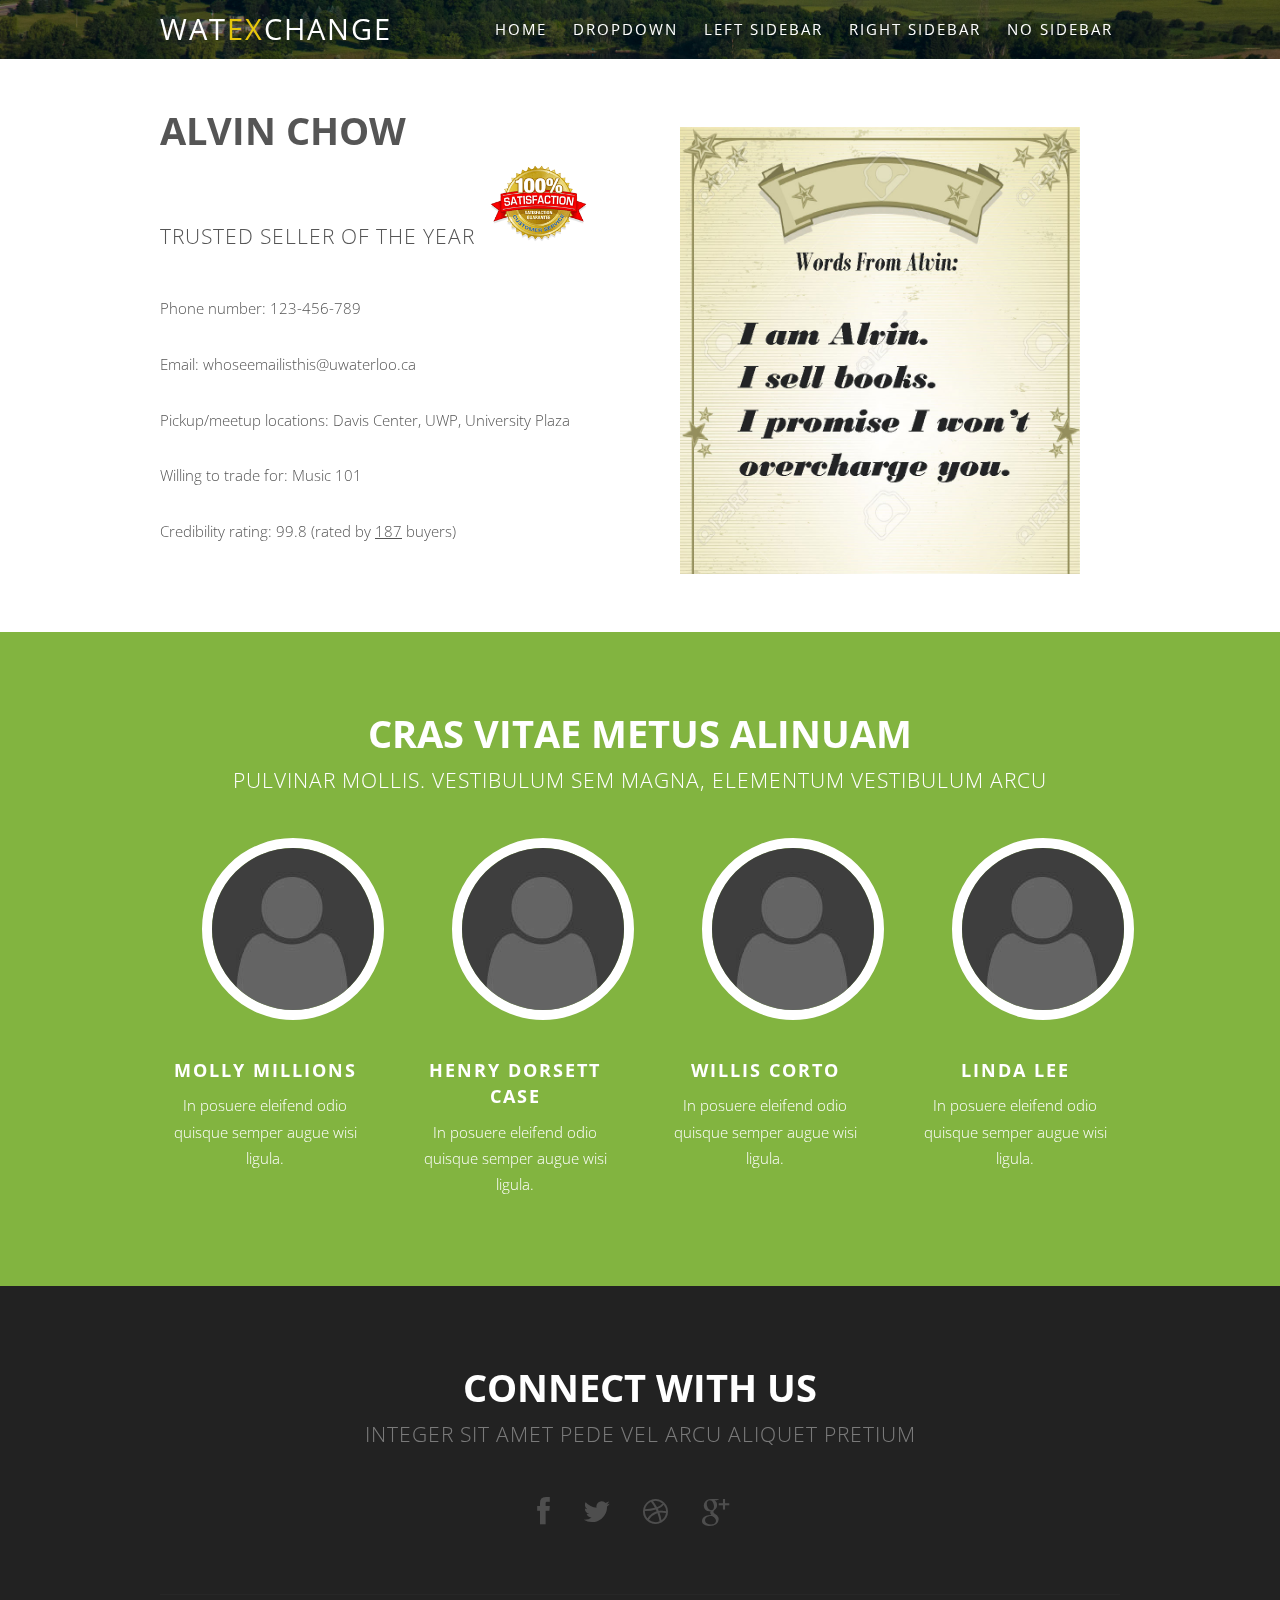
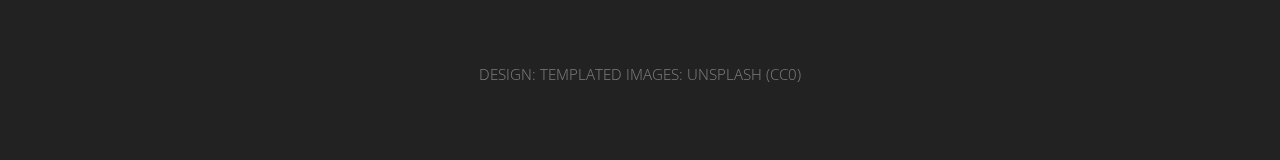
==== ENGL 119 Website v2/website/contact1.html @ 698bbdee "Add contact page and some styles" ====
<!DOCTYPE HTML>
<!--
	Solarize by TEMPLATED
	templated.co @templatedco
	Released for free under the Creative Commons Attribution 3.0 license (templated.co/license)
-->
<html>
	<head>
		<title>No Sidebar - Solarize by TEMPLATED</title>
		<meta http-equiv="content-type" content="text/html; charset=utf-8" />
		<meta name="description" content="" />
		<meta name="keywords" content="" />
		<!--[if lte IE 8]><script src="css/ie/html5shiv.js"></script><![endif]-->
		<script src="js/jquery.min.js"></script>
		<script src="js/jquery.dropotron.min.js"></script>
		<script src="js/skel.min.js"></script>
		<script src="js/skel-layers.min.js"></script>
		<script src="js/init.js"></script>
		<noscript>
			<link rel="stylesheet" href="css/skel.css" />
			<link rel="stylesheet" href="css/style.css" />
		</noscript>
		<!--[if lte IE 8]><link rel="stylesheet" href="css/ie/v8.css" /><![endif]-->
	</head>
	<body>

		<!-- Header Wrapper -->
			<div class="wrapper style1">
			
			<!-- Header -->
				<div id="header">
					<div class="container">
							
						<!-- Logo -->
							<h1><a href="#" id="logo">Wat<span style="color:#E7C70C">Ex</span>change</a></h1>
						
						<!-- Nav -->
							<nav id="nav">
								<ul>
									<li class="active"><a href="index.html">Home</a></li>
									<li>
										<a href="">Dropdown</a>
										<ul>
											<li><a href="#">Lorem ipsum dolor</a></li>
											<li><a href="#">Magna phasellus</a></li>
											<li><a href="#">Etiam dolore nisl</a></li>
											<li>
												<a href="">Phasellus consequat</a>
												<ul>
													<li><a href="#">Lorem ipsum dolor</a></li>
													<li><a href="#">Phasellus consequat</a></li>
													<li><a href="#">Magna phasellus</a></li>
													<li><a href="#">Etiam dolore nisl</a></li>
													<li><a href="#">Veroeros feugiat</a></li>
												</ul>
											</li>
											<li><a href="#">Veroeros feugiat</a></li>
										</ul>
									</li>
									<li><a href="left-sidebar.html">Left Sidebar</a></li>
									<li><a href="right-sidebar.html">Right Sidebar</a></li>
									<li><a href="no-sidebar.html">No Sidebar</a></li>
								</ul>
							</nav>
	
					</div>
				</div>
			</div>
		
		<!-- Main -->
			<div id="main" class="wrapper style4">

				<!-- Content -->
				<div id="content" class="container">
					<section class="seller-contact">
						<header class="major seller">
							<h2>Alvin Chow</h2>
							<span class="byline" style="display:inline">Trusted Seller of The Year</span>
                            <img src="images/trusted-logo.gif">
						</header>
						<p>Phone number: 123-456-789</p>
						<p>Email: whoseemailisthis@uwaterloo.ca</p>
						<p>Pickup/meetup locations: Davis Center, UWP, University Plaza</p>
                        <p>Willing to trade for: Music 101</p>
                        <p>Credibility rating: 99.8 (rated by <span style="text-decoration:underline">187</span> buyers)</p>             
                        <img id="alvins" src="images/alvin's_words.jpg" />       
					</section>
				</div>
			</div>
		
		<!-- Team -->
			<div class="wrapper style5">
				<section id="team" class="container">
					<header class="major">
						<h2>Cras vitae metus aliNuam</h2>
						<span class="byline">pulvinar mollis. Vestibulum sem magna, elementum vestibulum arcu</span>
					</header>
					<div class="row">
						<div class="3u">
							<a href="#" class="image"><img src="images/placeholder.png" alt=""></a>
							<h3>Molly Millions</h3>
							<p>In posuere eleifend odio quisque semper augue wisi ligula.</p>
						</div>
						<div class="3u">
							<a href="#" class="image"><img src="images/placeholder.png" alt=""></a>
							<h3>Henry Dorsett Case</h3>
							<p>In posuere eleifend odio quisque semper augue wisi ligula.</p>
						</div>
						<div class="3u">
							<a href="#" class="image"><img src="images/placeholder.png" alt=""></a>
							<h3>Willis Corto</h3>
							<p>In posuere eleifend odio quisque semper augue wisi ligula.</p>
						</div>
						<div class="3u">
							<a href="#" class="image"><img src="images/placeholder.png" alt=""></a>
							<h3>Linda Lee</h3>
							<p>In posuere eleifend odio quisque semper augue wisi ligula.</p>
						</div>
					</div>
				</section>
			</div>

	<!-- Footer -->
		<div id="footer">
			<section class="container">
				<header class="major">
					<h2>Connect with us</h2>
					<span class="byline">Integer sit amet pede vel arcu aliquet pretium</span>
				</header>
				<ul class="icons">
					<li class="active"><a href="#" class="fa fa-facebook"><span>Facebook</span></a></li>
					<li><a href="#" class="fa fa-twitter"><span>Twitter</span></a></li>
					<li><a href="#" class="fa fa-dribbble"><span>Pinterest</span></a></li>
					<li><a href="#" class="fa fa-google-plus"><span>Google+</span></a></li>
				</ul>
				<hr />
			</section>
			
			<!-- Copyright -->
				<div id="copyright">
					Design: <a href="http://templated.co">TEMPLATED</a> Images: <a href="http://unsplash.com">Unsplash</a> (<a href="http://unsplash.com/cc0">CC0</a>)
				</div>			
		</div>

	</body>
</html>
---- ENGL 119 Website v2/website/css/skel.css ----
/* Resets (http://meyerweb.com/eric/tools/css/reset/ | v2.0 | 20110126 | License: none (public domain)) */

	html,body,div,span,applet,object,iframe,h1,h2,h3,h4,h5,h6,p,blockquote,pre,a,abbr,acronym,address,big,cite,code,del,dfn,em,img,ins,kbd,q,s,samp,small,strike,strong,sub,sup,tt,var,b,u,i,center,dl,dt,dd,ol,ul,li,fieldset,form,label,legend,table,caption,tbody,tfoot,thead,tr,th,td,article,aside,canvas,details,embed,figure,figcaption,footer,header,hgroup,menu,nav,output,ruby,section,summary,time,mark,audio,video{margin:0;padding:0;border:0;font-size:100%;font:inherit;vertical-align:baseline;}article,aside,details,figcaption,figure,footer,header,hgroup,menu,nav,section{display:block;}body{line-height:1;}ol,ul{list-style:none;}blockquote,q{quotes:none;}blockquote:before,blockquote:after,q:before,q:after{content:'';content:none;}table{border-collapse:collapse;border-spacing:0;}body{-webkit-text-size-adjust:none}

/* Box Model */

	*, *:before, *:after {
		-moz-box-sizing: border-box;
		-webkit-box-sizing: border-box;
		box-sizing: border-box;
	}

/* Container */

	body {
		/* min-width: (containers) */
		min-width: 1200px;
	}

	.container {
		margin-left: auto;
		margin-right: auto;
		
		/* width: (containers) */
		width: 1200px;
	}

	/* Modifiers */
	
		.container.small {
			/* width: (containers) * 0.75; */
			width: 900px;
		}

		.container.big {
			width: 100%;

			/* max-width: (containers) * 1.25; */
			max-width: 1500px;

			/* min-width: (containers); */
			min-width: 1200px;
		}

/* Grid */

	.\31 2u { width: 100% }
	.\31 1u { width: 91.6666666667% }
	.\31 0u { width: 83.3333333333% }
	.\39 u { width: 75% }
	.\38 u { width: 66.6666666667% }
	.\37 u { width: 58.3333333333% }
	.\36 u { width: 50% }
	.\35 u { width: 41.6666666667% }
	.\34 u { width: 33.3333333333% }
	.\33 u { width: 25% }
	.\32 u { width: 16.6666666667% }
	.\31 u { width: 8.3333333333% }
	.\-11u { margin-left: 91.6666666667% }
	.\-10u { margin-left: 83.3333333333% }
	.\-9u { margin-left: 75% }
	.\-8u { margin-left: 66.6666666667% }
	.\-7u { margin-left: 58.3333333333% }
	.\-6u { margin-left: 50% }
	.\-5u { margin-left: 41.6666666667% }
	.\-4u { margin-left: 33.3333333333% }
	.\-3u { margin-left: 25% }
	.\-2u { margin-left: 16.6666666667% }
	.\-1u { margin-left: 8.3333333333% }

	/* Rows */

		.row > * {
			float: left;
		}

		.row:after {
			content: '';
			display: block;
			clear: both;
			height: 0;
		}

		.row:first-child > * {
			padding-top: 0 !important;
		}

		/* Normal */

			.row > * {
				/* padding-left: (gutters) */
				padding-left: 40px;
			}

			.row + .row > * {
				/* padding: (gutters) 0 0 (gutters) */
				padding: 40px 0 0 40px;
			}

			.row {
				/* margin-left: -(gutters) */
				margin-left: -40px;
			}

		/* Flush */

			.row.flush > * {
				padding-left: 0;
			}

			.row + .row.flush > * {
				padding: 0;
			}

			.row.flush {
				margin-left: 0;
			}

		/* Quarter */

			.row.quarter > * {
				/* padding-left: (gutters * 0.25) */
				padding-left: 10px;
			}

			.row + .row.quarter > * {
				/* padding: (gutters * 0.25) 0 0 (gutters * 0.25) */
				padding: 10px 0 0 10px;
			}

			.row.quarter {
				/* margin-left: -(gutters * 0.25) */
				margin-left: -10px;
			}

		/* Half */

			.row.half > * {
				/* padding-left: (gutters * 0.5) */
				padding-left: 20px;
			}

			.row + .row.half > * {
				/* padding: (gutters * 0.5) 0 0 (gutters * 0.5) */
				padding: 20px 0 0 20px;
			}

			.row.half {
				/* margin-left: -(gutters * 0.5) */
				margin-left: -20px;
			}

		/* One and (a) Half */

			.row.oneandhalf > * {
				/* padding-left: (gutters * 1.5) */
				padding-left: 60px;
			}

			.row + .row.oneandhalf > * {
				/* padding: (gutters * 1.5) 0 0 (gutters * 1.5) */
				padding: 60px 0 0 60px;
			}

			.row.oneandhalf {
				/* margin-left: -(gutters * 1.5) */
				margin-left: -60px;
			}

		/* Double */

			.row.double > * {
				/* padding-left: (gutters * 2) */
				padding-left: 80px;
			}

			.row + .row.double > * {
				/* padding: (gutters * 2) 0 0 (gutters * 2) */
				padding: 80px 0 0 80px;
			}

			.row.double {
				/* margin-left: -(gutters * 2) */
				margin-left: -80px;
			}
---- ENGL 119 Website v2/website/css/style.css ----
@import url("font-awesome.min.css");
@import url("http://fonts.googleapis.com/css?family=Open+Sans:300,400,600,700,800");

/*
	Solarize by TEMPLATED
	templated.co @templatedco
	Released for free under the Creative Commons Attribution 3.0 license (templated.co/license)
*/

/* Basic */

	body {
		background: #222222;
	}

		body.loading * {
			-moz-transition: none !important;
			-webkit-transition: none !important;
			-o-transition: none !important;
			-ms-transition: none !important;
			transition: none !important;
			-moz-animation: none !important;
			-webkit-animation: none !important;
			-o-animation: none !important;
			-ms-animation: none !important;
			animation: none !important;
		}

	body, input, select, textarea {
		color: #555555;
		font-family: 'Open Sans', sans-serif;
		font-size: 12pt;
		font-weight: 300;
		line-height: 1.65em;
	}

	a {
		color: #82b440;
		text-decoration: underline;
	}

	strong, b {
		font-weight: 700;
	}

	em, i {
		font-style: italic;
	}

	p, ul, ol, dl, table, blockquote {
		margin: 0 0 2em 0;
	}

	p {
		line-height: 1.8em;
	}

		p.medium {
			font-size: 1.4em;
		}

	h1, h2, h3, h4, h5, h6 {
		color: inherit;
		font-weight: 700;
	}

		h1 a, h2 a, h3 a, h4 a, h5 a, h6 a {
			color: inherit;
			text-decoration: none;
		}

	h2 {
		font-size: 1.5em;
	}

	h3 {
		font-size: 1.25em;
	}

	sub {
		font-size: 0.8em;
		position: relative;
		top: 0.5em;
	}

	sup {
		font-size: 0.8em;
		position: relative;
		top: -0.5em;
	}

	hr {
		border-top: solid 1px #82b440;
		border: 0;
		margin-bottom: 1.5em;
	}

	blockquote {
		border-left: solid 0.5em #82b440;
		font-style: italic;
		padding: 1em 0 1em 2em;
	}

	section.special, article.special {
		text-align: center;
	}

	header.major {
		padding-bottom: 3em;
		text-align: center;
		text-transform: uppercase;
	}

		header.major h2 {
			font-size: 2.6em;
			font-weight: 700;
		}

		header.major .byline {
			display: block;
			padding-top: 1em;
			letter-spacing: 1px;
			font-size: 1.4em;
		}

	footer > :last-child {
		margin-bottom: 0;
	}

	footer.major {
		padding-top: 3em;
	}

#search{
	display: inline-block;
	font-family: 'Open Sans', sans-serif;
	background-color: #CBE0E4;
	font-size: 20px;
	width:100px;
	margin: 15px;
	
}

#right-side{
	background-image:url("../images/vertical_divider.png");
	background-repeat:repeat-y;
	background-position:left;
}

.select{
	width: 40%;
	float: right;
}

#log-me-in{
	display:block;
	margin-left:auto;
	margin-right:auto;
	width:200px;
	background-color:white;
	border:#9FD400 solid 1px;
	text-decoration:none;
	color:#9FD400;
	-webkit-transition: background-color 1s, border 1s; /* Safari */
    transition: background-color 1s, border 1s;
}

#log-me-in:hover{
	background-color:#9FD400;
	color:white;
	border:transparent 1px solid;
}
.seller img{
	margin:10px;
	width:100px;
	height:80px;
	position:relative;
	top:10px;
}

#credibility-score{
	float:right;
	width:400px;
	font-size:40px;
	font-family:"Open Sans",sans-serif;
	font-color:green;
	font-weight:800;
}

.seller-contact{
	position:relative;
	overflow:hidden;
}
#guide{
	float:left;
	margin-right:10px;
	border: #CFCAB8 solid 1px;
}

#alvins{
	width:400px;
	height:600px;
	position:absolute;
	top:10px;
	right:40px;
}

#search-results{
	display:table;
	vertical-align:top;
	border-spacing:20px;
}

#row1,#row2{
	display:table-row;
}

.textbook,.descript{
	display:table-cell;
	vertical-align:top;
}

.textbook img{
	width:150px;
	height:200px;
}

.contact{
	width:120px;
	padding:10px;
	text-align:center;
	background-color:#92C949;
	border-radius:5px;
}

.contact a{
	text-decoration:none;
	color:white;
	display:block;
}

.contact:hover{
	background-color:#45BE65;
}


/* Form */

	input[type="text"],
	input[type="password"],
	input[type="email"],
	textarea {
		-moz-appearance: none;
		-webkit-appearance: none;
		-o-appearance: none;
		-ms-appearance: none;
		appearance: none;
		background-color: #B9C68D !important;
		border: solid 1px #82b440;
		color: inherit;
		display: block;
		outline: 0;
		padding: 0.75em;
		text-decoration: none;
		width: 100%;
	}
	
	#only{
		width:60%;
		display: inline;
	}
	
	

		input[type="text"]:focus,
		input[type="password"]:focus,
		input[type="email"]:focus,
		textarea:focus {
			border-color: #82b440;
		}

	input[type="text"],
	input[type="password"],
	input[type="email"] {
		line-height: 1em;
	}

	::-webkit-input-placeholder {
		color: inherit;
		opacity: 0.5;
		position: relative;
		top: 3px;
	}

	:-moz-placeholder {
		color: inherit;
		opacity: 0.5;
	}

	::-moz-placeholder {
		color: inherit;
		opacity: 0.5;
	}

	:-ms-input-placeholder {
		color: inherit;
		opacity: 0.5;
	}

	.formerize-placeholder {
		color: rgba(85, 85, 85, 0.5) !important;
	}

/* Image */

	.image {
		border: 0;
		position: relative;
	}

		.image.fit {
			display: block;
		}

			.image.fit img {
				display: block;
				width: 100%;
			}

		.image.feature {
			display: block;
			margin: 0 0 2em 0;
		}

			.image.feature img {
				display: block;
				width: 100%;
			}

/* Icon */

	.icon {
		position: relative;
	}

		.icon:before {
			content: "";
			-moz-osx-font-smoothing: grayscale;
			-webkit-font-smoothing: antialiased;
			font-family: FontAwesome;
			font-style: normal;
			font-weight: normal;
			text-transform: none !important;
		}

		.icon > .label {
			display: none;
		}

/* Lists */

	ol.default {
		list-style: decimal;
		padding-left: 1.25em;
	}

		ol.default li {
			padding-left: 0.25em;
		}

	ul.default {
		margin: 0;
		padding: 0;
		list-style: none;
	}

		ul.default li {
			padding: 0.40em 0em;
		}

	ul.icons {
		cursor: default;
		padding-bottom: 2em;
	}

		ul.icons li {
			display: inline-block;
			line-height: 1em;
			padding: 0.5em 1em;
		}

			ul.icons li:first-child {
				padding-left: 0;
			}

			ul.icons li span {
				display: none;
			}

			ul.icons li a {
				text-decoration: none;
				font-size: 2em;
				color: inherit;
				opacity: 0.2;
				-moz-transition: all 0.35s ease-in-out;
				-webkit-transition: all 0.35s ease-in-out;
				-o-transition: all 0.35s ease-in-out;
				-ms-transition: all 0.35s ease-in-out;
				transition: all 0.35s ease-in-out;
			}

			ul.icons li a:hover {
				color: inherit;
				opacity: 1;
			}

	ul.actions {
		cursor: default;
	}

		ul.actions:last-child {
			margin-bottom: 0;
		}

		ul.actions li {
			display: inline-block;
			padding: 0 0 0 1.5em;
		}

			ul.actions li:first-child {
				padding: 0;
			}

		ul.actions.vertical li {
			display: block;
			padding: 1.5em 0 0 0;
		}

			ul.actions.vertical li:first-child {
				padding: 0;
			}

	ul.special-icons {
		margin: 0em;
		padding: 0em;
	}

		ul.special-icons > li {
			position: relative;
			padding: 0.50em 0em 0.50em 0em;
		}

		ul.special-icons > li:before {
			position: absolute;
			left: 0;
			top: 2em;
			display: block;
			background: none;
			font-size: 2em;
			border-radius: 5px;
		}

		ul.special-icons > li:first-child {
			border-top: none;
		}

		ul.special-icons h3 {
			margin-bottom: 0.80em;
			line-height: 2em;
			text-transform: uppercase;
			font-weight: 700;
			font-size: 1.2em;
		}

		ul.special-icons span {
			line-height: 190%;
		}

		ul.special-icons .fa {
			float: left;
			display: inline-block;
			padding-right: 1em;
			font-size: 1.4em;
			color: #82b440;
		}

		ul.special-icons p {
			padding-left: 2.7em;
		}

/* Tables */

	table {
		width: 100%;
	}

		table.default {
			width: 100%;
		}

			table.default tbody tr {
				border-bottom: solid 1px #82b440;
			}

			table.default td {
				padding: 0.5em 1em 0.5em 1em;
			}

			table.default th {
				font-weight: 700;
				padding: 0.5em 1em 0.5em 1em;
				text-align: left;
			}

			table.default thead {
				background: #555555;
				color: #fff;
			}

/* Button */

	input[type="submit"],
	input[type="reset"],
	input[type="button"],
	.button {
		-moz-appearance: none;
		-webkit-appearance: none;
		-o-appearance: none;
		-ms-appearance: none;
		appearance: none;
		background: none;
		border-radius: none;
		border: 2px solid;
		border-color: #82b440;
		color: #82b440;
		cursor: pointer;
		display: inline-block;
		padding: 0.90em 1.2em;
		letter-spacing: 1px;
		text-align: center;
		text-decoration: none;
		text-transform: uppercase;
		font-size: 1.4em;
		-moz-transition: all 0.35s ease-in-out;
		-webkit-transition: all 0.35s ease-in-out;
		-o-transition: all 0.35s ease-in-out;
		-ms-transition: all 0.35s ease-in-out;
		transition: all 0.35s ease-in-out;
	}

		input[type="submit"]:hover,
		input[type="reset"]:hover,
		input[type="button"]:hover,
		.button:hover {
			background: #82b440;
			color: white;
		}

		input[type="submit"].alt,
		input[type="reset"].alt,
		input[type="button"].alt,
		.button.alt {
			border-color: inherit;
			color: inherit;
		}

			input[type="submit"].alt:hover,
			input[type="reset"].alt:hover,
			input[type="button"].alt:hover,
			.button.alt:hover {
				background: white;
				color: #82b440;
			}

		input[type="submit"].fit,
		input[type="reset"].fit,
		input[type="button"].fit,
		.button.fit {
			width: 100%;
		}

		input[type="submit"].small,
		input[type="reset"].small,
		input[type="button"].small,
		.button.small {
			font-size: 0.8em;
		}

/* Wrapper */

	.wrapper {
		padding: 6em 0em 4em 0em;
	}

		.wrapper.style1 {
			padding: 0em;
			background: #222222 url(../images/banner.jpg) no-repeat;
			background-size: cover;
		}

		.wrapper.style2 {
			background: #f2f2f2;
		}

			.wrapper.style2 .major {
				text-align: left !important;
			}

				.wrapper.style2 .major h2 {
					display: block;
					margin-bottom: 0.70em;
					letter-spacing: 1px;
					line-height: 1.4em;
					text-transform: uppercase;
					font-size: 1.8em;
					font-weight: 400;
				}

				.wrapper.style2 .major .byline {
					letter-spacing: normal;
					line-height: 1.6em;
					text-transform: capitalize;
					font-size: 1.4em;
				}

			.wrapper.style2 h3 {
				display: block;
				margin-bottom: 1em;
				letter-spacing: 1px;
				line-height: 1.4em;
				text-transform: uppercase;
				font-size: 1.6em;
				font-weight: 400;
			}

		.wrapper.style3 {
			padding-bottom: 6em;
			background: #82b440;
			text-align: center;
			color: white;
		}

			.wrapper.style3 .container {
				padding-left: 6em;
				padding-right: 6em;
			}

			.wrapper.style3 p {
				font-size: 1.6em;
			}

		.wrapper.style4 {
			background: white;
		}

		.wrapper.style5 {
			background: #82b440;
			text-align: center;
			color: white;
		}

			.wrapper.style5 .image {
				display: block;
				width: 60%;
				margin: 0em auto 2em auto;
			}

				.wrapper.style5 .image img {
					border-radius: 50%;
					border: 10px solid;
					border-color: white;
				}

/* Header */

	#header {
		color: white;
		height: 4em;
		background: rgba(0, 0, 0, 0.5);
	}

		#header .container {
			position: relative;
		}

	.homepage #logo {
		display: none;
	}

	.homepage #nav {
		position: static;
		right: none;
		text-align: center;
	}

	#logo {
		line-height: 2em;
		letter-spacing: 2px;
		text-transform: uppercase;
		font-size: 2em;
		font-weight: 400;
	}

		#logo h1 {
			display: inline-block;
			margin: 0;
			padding: 0;
		}

		#logo a {
			color: inherit;
		}

	#nav {
		position: absolute;
		top: 0;
		right: 0;
	}

		#nav > ul {
			margin: 0;
		}

			#nav > ul > li {
				border-radius: 4px;
				display: inline-block;
				margin-left: 0.5em;
				padding: 0 0.5em;
			}

				#nav > ul > li a {
					color: inherit;
					line-height: 4em;
					letter-spacing: 2px;
					text-decoration: none;
					text-transform: uppercase;
					font-weight: 400;
					font-size: 1em;
				}

				#nav > ul > li:first-child {
					margin-left: 0;
				}

				#nav > ul > li.active a {
					color: white;
				}

				#nav > ul > li > ul {
					display: none;
				}

/* Dropotron */

	.dropotron {
		top: 2em;
		background: rgba(32, 32, 32, 0.75);
		border-radius: 4px;
		color: inherit;
		min-width: 12em;
		padding: 1em 0;
		color: white;
	}

		.dropotron > li {
			line-height: 2em;
			padding: 0 1em;
		}

			.dropotron > li > a {
				color: inherit;
				letter-spacing: 2px;
				text-decoration: none;
				text-transform: uppercase;
			}

			.dropotron > li.active > a, .dropotron > li:hover > a {
				color: inherit;
			}

		.dropotron.level-0 {
			border-radius: 0 0 4px 4px;
			font-size: 1em;
			margin-left: -0.5em;
		}

/* Banner */

	#banner {
		padding: 6em 0em 3em 0em;
		text-align: center;
		text-transform: uppercase;
		color: white;
	}

		#banner .container {
			padding: 0em 8em;
		}

		#banner h2 {
			display: inline-block;
			padding: 0.50em 0.30em;
			background: #82b440;
			font-size: 3em;
			font-weight: 400;
		}

		#banner div, #banner p {
			display: block;
			letter-spacing: 1px;
			text-transform: uppercase;
			font-size: 1.6em;
			font-weight: 300;
		}

		#banner span {
			padding: 1em 0em;
		}

/* Main */

	#main {
		padding: 4em 0;
	}

		#main #content .major, #main #sidebar .major {
			text-align: left;
		}

		#main #sidebar section {
			margin-top: 4em;
		}

			#main #sidebar section:first-child {
				margin-top: 0;
			}

		#main #sidebar .major {
			padding-bottom: 2em;
		}

			#main #sidebar .major h2 {
				font-size: 1.8em;
			}

#main .search-results .Textbook_1 {
    float: left;
}

#main .search-results .Textbook_2 {
    float: left;
}

#main .search-results .content{
    text-align: right;
    font-size: 15px;
}

/* Footer */

	#footer {
		padding: 6em 0 2em 0;
		text-align: center;
		color: white;
	}

		#footer hr {
			border-bottom: 1px solid;
			border-color: inherit;
			opacity: .05;
		}

		#footer .major h2 {
			color: inherit;
		}

		#footer .major .byline {
			color: inherit;
			opacity: .4;
		}

		#footer .copyright {
			margin-top: 3em;
			text-align: center;
		}

/* Copyright */

	#copyright {
		position: relative;
		text-transform: uppercase;
		text-align: center;
		padding: 3em 0em 3em 0em;
		color: inherit;
		opacity: .40;
	}

		#copyright a {
			text-decoration: none;
			color: inherit;
		}

/* Extra */

	#extra1 h2 {
		display: block;
		margin-bottom: 1em;
		letter-spacing: 1px;
		line-height: 1.4em;
		text-transform: uppercase;
		font-size: 1.8em;
		font-weight: 400;
	}

	#extra1 h3 {
		display: block;
		margin-bottom: 1em;
		letter-spacing: 1px;
		line-height: 1.4em;
		text-transform: uppercase;
		font-size: 1.6em;
		font-weight: 400;
	}

/* Team */

	#team h3 {
		margin-bottom: 0.50em;
		letter-spacing: 2px;
		text-transform: uppercase;
		font-weight: 700;
	}
---- ENGL 119 Website v2/website/css/ie/v8.css ----
/*
	Solarize by TEMPLATED
	templated.co @templatedco
	Released for free under the Creative Commons Attribution 3.0 license (templated.co/license)
*/

/* Header */

	#header {
		background: #4c4c4c;
	}

/* Wrapper */

	.wrapper.style5 .image img {
		position: relative;
		-ms-behavior: url("css/ie/PIE.htc");
	}

/* Dropotron */

	.dropotron {
		background: #4c4c4c;
	}

/* Copyright */

	#copyright .container {
		border-color: #303030;
	}
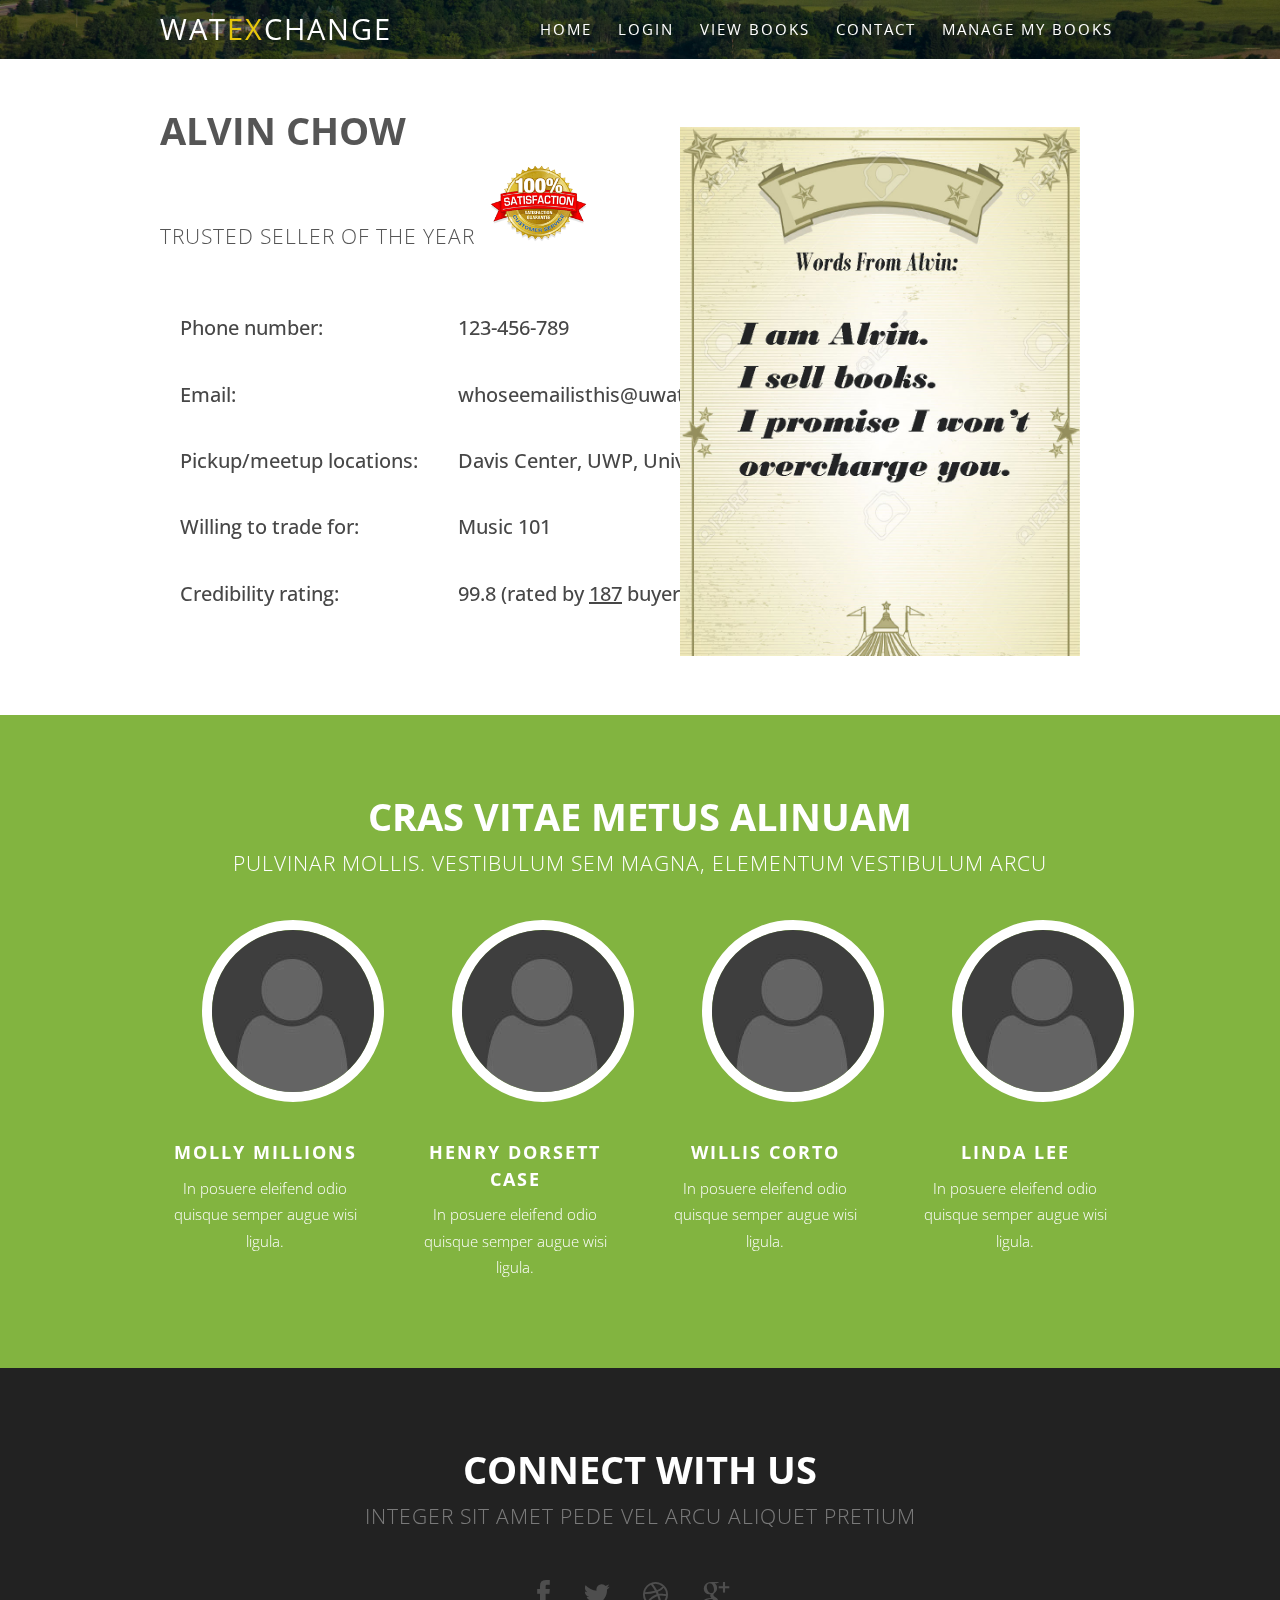
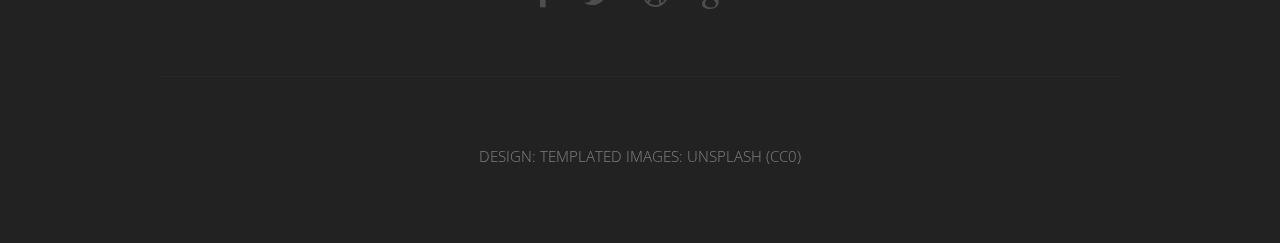
==== commit ba59c1c7: "changes title and some format" ====
--- a/ENGL 119 Website v2/website/contact1.html
+++ b/ENGL 119 Website v2/website/contact1.html
@@ -6,7 +6,7 @@
 -->
 <html>
 	<head>
-		<title>No Sidebar - Solarize by TEMPLATED</title>
+		<title>seller contact</title>
 		<meta http-equiv="content-type" content="text/html; charset=utf-8" />
 		<meta name="description" content="" />
 		<meta name="keywords" content="" />
@@ -37,29 +37,13 @@
 						<!-- Nav -->
 							<nav id="nav">
 								<ul>
-									<li class="active"><a href="index.html">Home</a></li>
+									
+											<li class="active"><a href="index.html">Home</a></li>
 									<li>
-										<a href="">Dropdown</a>
-										<ul>
-											<li><a href="#">Lorem ipsum dolor</a></li>
-											<li><a href="#">Magna phasellus</a></li>
-											<li><a href="#">Etiam dolore nisl</a></li>
-											<li>
-												<a href="">Phasellus consequat</a>
-												<ul>
-													<li><a href="#">Lorem ipsum dolor</a></li>
-													<li><a href="#">Phasellus consequat</a></li>
-													<li><a href="#">Magna phasellus</a></li>
-													<li><a href="#">Etiam dolore nisl</a></li>
-													<li><a href="#">Veroeros feugiat</a></li>
-												</ul>
-											</li>
-											<li><a href="#">Veroeros feugiat</a></li>
-										</ul>
-									</li>
-									<li><a href="left-sidebar.html">Left Sidebar</a></li>
-									<li><a href="right-sidebar.html">Right Sidebar</a></li>
-									<li><a href="no-sidebar.html">No Sidebar</a></li>
+										<a href="">Login</a></li>
+									<li><a href="left-sidebar.html">View Books</a></li>
+									<li><a href="right-sidebar.html">Contact</a></li>
+									<li><a href="manage-books.html">Manage My Books</a></li>
 								</ul>
 							</nav>
 	
@@ -78,11 +62,16 @@
 							<span class="byline" style="display:inline">Trusted Seller of The Year</span>
                             <img src="images/trusted-logo.gif">
 						</header>
-						<p>Phone number: 123-456-789</p>
-						<p>Email: whoseemailisthis@uwaterloo.ca</p>
-						<p>Pickup/meetup locations: Davis Center, UWP, University Plaza</p>
-                        <p>Willing to trade for: Music 101</p>
-                        <p>Credibility rating: 99.8 (rated by <span style="text-decoration:underline">187</span> buyers)</p>             
+                        <table><tr>
+						<td>Phone number:</td> <td>123-456-789</td></tr>
+                        <tr>
+						<td>Email:</td><td>whoseemailisthis@uwaterloo.ca</td></tr>
+                        <tr>
+						<td>Pickup/meetup locations:</td> <td>Davis Center, UWP, University Plaza</td></tr>
+                        <tr>
+                        <td>Willing to trade for:</td> <td>Music 101</td></tr>
+                        <tr>
+                        <td>Credibility rating:</td> <td>99.8 (rated by <span style="text-decoration:underline">187</span> buyers)</td></tr></table>             
                         <img id="alvins" src="images/alvin's_words.jpg" />       
 					</section>
 				</div>
--- a/ENGL 119 Website v2/website/css/style.css
+++ b/ENGL 119 Website v2/website/css/style.css
@@ -130,6 +130,7 @@
 	footer.major {
 		padding-top: 3em;
 	}
+	
 
 #search{
 	display: inline-block;
@@ -177,6 +178,12 @@
 	position:relative;
 	top:10px;
 }
+.seller-contact td{
+	color:#474747;
+	font-size:20px;
+	font-weight:500;
+	padding:20px;
+}
 
 #credibility-score{
 	float:right;
@@ -243,6 +250,17 @@
 	background-color:#45BE65;
 }
 
+#book-tab{
+	width: 100%;
+}
+
+#book-tab td{
+	padding: 10px;
+	color:#474747;
+	font-size:20px;
+	font-weight:500;
+}
+	
 
 /* Form */
 
@@ -490,32 +508,7 @@
 
 /* Tables */
 
-	table {
-		width: 100%;
-	}
-
-		table.default {
-			width: 100%;
-		}
-
-			table.default tbody tr {
-				border-bottom: solid 1px #82b440;
-			}
-
-			table.default td {
-				padding: 0.5em 1em 0.5em 1em;
-			}
-
-			table.default th {
-				font-weight: 700;
-				padding: 0.5em 1em 0.5em 1em;
-				text-align: left;
-			}
-
-			table.default thead {
-				background: #555555;
-				color: #fff;
-			}
+
 
 /* Button */
 
